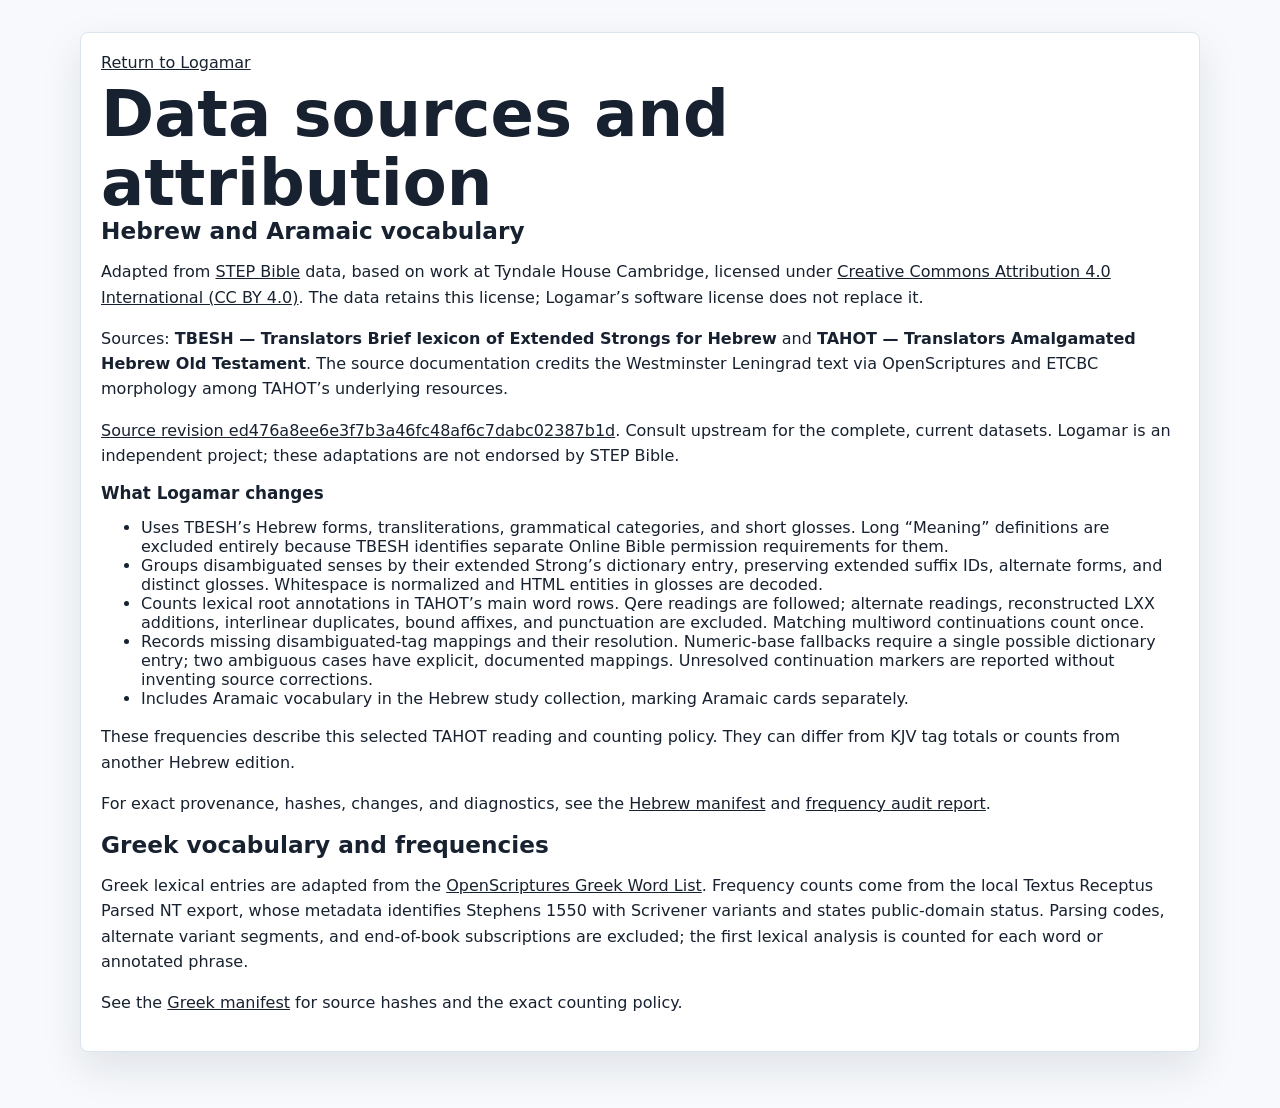
==== docs/data-sources.html @ 31c0e8ee "add freq and heb datasets" ====
<!doctype html>
<html lang="en">
  <head>
    <meta charset="utf-8">
    <meta name="viewport" content="width=device-width, initial-scale=1">
    <title>Data sources and attribution — Logamar</title>
    <link rel="stylesheet" href="./css/styles.css">
  </head>
  <body>
    <main class="app-shell">
      <article class="panel">
        <a href="./index.html">Return to Logamar</a>
        <h1>Data sources and attribution</h1>
        <h2>Hebrew and Aramaic vocabulary</h2>
        <p>Adapted from <a href="https://www.STEPBible.org">STEP Bible</a> data, based on work at Tyndale House Cambridge, licensed under <a rel="license" href="https://creativecommons.org/licenses/by/4.0/">Creative Commons Attribution 4.0 International (CC BY 4.0)</a>. The data retains this license; Logamar’s software license does not replace it.</p>
        <p>Sources: <strong>TBESH — Translators Brief lexicon of Extended Strongs for Hebrew</strong> and <strong>TAHOT — Translators Amalgamated Hebrew Old Testament</strong>. The source documentation credits the Westminster Leningrad text via OpenScriptures and ETCBC morphology among TAHOT’s underlying resources.</p>
        <p><a href="https://github.com/STEPBible/STEPBible-Data/tree/ed476a8ee6e3f7b3a46fc48af6c7dabc02387b1d">Source revision ed476a8ee6e3f7b3a46fc48af6c7dabc02387b1d</a>. Consult upstream for the complete, current datasets. Logamar is an independent project; these adaptations are not endorsed by STEP Bible.</p>
        <h3>What Logamar changes</h3>
        <ul>
          <li>Uses TBESH’s Hebrew forms, transliterations, grammatical categories, and short glosses. Long “Meaning” definitions are excluded entirely because TBESH identifies separate Online Bible permission requirements for them.</li>
          <li>Groups disambiguated senses by their extended Strong’s dictionary entry, preserving extended suffix IDs, alternate forms, and distinct glosses. Whitespace is normalized and HTML entities in glosses are decoded.</li>
          <li>Counts lexical root annotations in TAHOT’s main word rows. Qere readings are followed; alternate readings, reconstructed LXX additions, interlinear duplicates, bound affixes, and punctuation are excluded. Matching multiword continuations count once.</li>
          <li>Records missing disambiguated-tag mappings and their resolution. Numeric-base fallbacks require a single possible dictionary entry; two ambiguous cases have explicit, documented mappings. Unresolved continuation markers are reported without inventing source corrections.</li>
          <li>Includes Aramaic vocabulary in the Hebrew study collection, marking Aramaic cards separately.</li>
        </ul>
        <p>These frequencies describe this selected TAHOT reading and counting policy. They can differ from KJV tag totals or counts from another Hebrew edition.</p>
        <p>For exact provenance, hashes, changes, and diagnostics, see the <a href="./data/generated/hebrew-manifest.json">Hebrew manifest</a> and <a href="./data/generated/hebrew-frequency-report.json">frequency audit report</a>.</p>
        <h2>Greek vocabulary and frequencies</h2>
        <p>Greek lexical entries are adapted from the <a href="https://github.com/openscriptures/GreekResources">OpenScriptures Greek Word List</a>. Frequency counts come from the local Textus Receptus Parsed NT export, whose metadata identifies Stephens 1550 with Scrivener variants and states public-domain status. Parsing codes, alternate variant segments, and end-of-book subscriptions are excluded; the first lexical analysis is counted for each word or annotated phrase.</p>
        <p>See the <a href="./data/generated/data-manifest.json">Greek manifest</a> for source hashes and the exact counting policy.</p>
      </article>
    </main>
  </body>
</html>
---- docs/css/styles.css ----
:root {
  color-scheme: light;
  --bg: #f7f9fc;
  --panel: #ffffff;
  --panel-soft: #edf6f4;
  --text: #17212f;
  --muted: #5d6b7d;
  --line: #dce4ee;
  --primary: #1f7a8c;
  --primary-dark: #155d70;
  --accent: #f4b63f;
  --danger: #c44949;
  --success: #287a4b;
  --shadow: 0 16px 40px rgba(23, 33, 47, 0.1);
  font-family: Inter, ui-sans-serif, system-ui, -apple-system, BlinkMacSystemFont, "Segoe UI", sans-serif;
}

* {
  box-sizing: border-box;
}

body {
  margin: 0;
  min-height: 100vh;
  background: var(--bg);
  color: var(--text);
}

button,
input,
select,
textarea {
  font: inherit;
}

a {
  color: inherit;
}

.app-header {
  position: sticky;
  top: 0;
  z-index: 10;
  display: flex;
  align-items: center;
  justify-content: space-between;
  gap: 24px;
  padding: 14px clamp(16px, 4vw, 48px);
  background: rgba(255, 255, 255, 0.92);
  border-bottom: 1px solid var(--line);
  backdrop-filter: blur(14px);
}

.brand {
  display: inline-flex;
  align-items: center;
  gap: 12px;
  text-decoration: none;
}

.brand-mark {
  display: grid;
  width: 42px;
  height: 42px;
  place-items: center;
  border-radius: 8px;
  background: var(--primary);
  color: white;
  font-family: Georgia, "Times New Roman", serif;
  font-size: 1.45rem;
  font-weight: 700;
}

.brand strong,
.brand small {
  display: block;
}

.brand small {
  margin-top: 2px;
  color: var(--muted);
  font-size: 0.78rem;
}

.top-nav {
  display: flex;
  flex-wrap: wrap;
  gap: 8px;
  justify-content: flex-end;
}

.top-nav a {
  padding: 8px 10px;
  border-radius: 8px;
  color: var(--muted);
  font-size: 0.92rem;
  font-weight: 700;
  text-decoration: none;
}

.top-nav a:hover,
.top-nav a[aria-current="page"] {
  background: var(--panel-soft);
  color: var(--primary-dark);
}

.app-shell {
  width: min(1120px, calc(100% - 32px));
  margin: 0 auto;
  padding: 32px 0 56px;
}

.hero {
  display: grid;
  grid-template-columns: minmax(0, 1.35fr) minmax(280px, 0.65fr);
  gap: 24px;
  align-items: stretch;
  margin-bottom: 24px;
}

.hero-main,
.panel,
.flashcard,
.term-card {
  border: 1px solid var(--line);
  border-radius: 8px;
  background: var(--panel);
  box-shadow: var(--shadow);
}

.hero-main {
  padding: clamp(24px, 4vw, 42px);
}

.eyebrow {
  color: var(--primary-dark);
  font-size: 0.82rem;
  font-weight: 800;
  letter-spacing: 0;
  text-transform: uppercase;
}

h1,
h2,
h3 {
  margin: 0;
  line-height: 1.08;
}

h1 {
  max-width: 760px;
  margin-top: 8px;
  font-size: clamp(2.15rem, 5vw, 4.1rem);
}

h2 {
  font-size: 1.45rem;
}

h3 {
  font-size: 1.05rem;
}

p {
  line-height: 1.58;
}

.lead {
  max-width: 680px;
  color: var(--muted);
  font-size: 1.08rem;
}

.actions,
.card-actions,
.form-actions {
  display: flex;
  flex-wrap: wrap;
  gap: 10px;
  align-items: center;
}

.button,
button {
  min-height: 42px;
  border: 0;
  border-radius: 8px;
  padding: 10px 15px;
  background: var(--primary);
  color: white;
  cursor: pointer;
  font-weight: 800;
  text-decoration: none;
}

.button.secondary,
button.secondary {
  border: 1px solid var(--line);
  background: white;
  color: var(--text);
}

.button.warning,
button.warning {
  background: var(--accent);
  color: #342200;
}

.button.danger,
button.danger {
  background: var(--danger);
}

button:disabled {
  cursor: not-allowed;
  opacity: 0.55;
}

.stats-grid,
.option-grid,
.term-grid {
  display: grid;
  gap: 16px;
}

.stats-grid {
  grid-template-columns: repeat(4, minmax(0, 1fr));
  margin: 24px 0;
}

.stat,
.panel {
  padding: 20px;
}

.stat {
  border-radius: 8px;
  background: var(--panel);
  border: 1px solid var(--line);
}

.stat strong {
  display: block;
  font-size: 1.9rem;
}

.stat span {
  color: var(--muted);
  font-size: 0.92rem;
}

.setup-form {
  display: grid;
  gap: 20px;
}

.option-grid {
  grid-template-columns: repeat(3, minmax(0, 1fr));
}

.field {
  display: grid;
  gap: 7px;
}

.field label,
.checkbox-group legend {
  color: var(--text);
  font-size: 0.9rem;
  font-weight: 800;
}

.field input,
.field select,
.field textarea {
  width: 100%;
  min-height: 42px;
  border: 1px solid var(--line);
  border-radius: 8px;
  padding: 10px 12px;
  background: white;
  color: var(--text);
}

.checkbox-group {
  margin: 0;
  padding: 0;
  border: 0;
}

.checkboxes {
  display: flex;
  flex-wrap: wrap;
  gap: 10px;
  margin-top: 8px;
}

.check-pill {
  display: inline-flex;
  align-items: center;
  gap: 7px;
  min-height: 40px;
  padding: 8px 11px;
  border: 1px solid var(--line);
  border-radius: 8px;
  background: white;
}

.session-layout {
  display: grid;
  grid-template-columns: minmax(0, 1fr) 280px;
  gap: 22px;
  align-items: start;
}

.flashcard {
  min-height: 420px;
  padding: clamp(20px, 5vw, 44px);
  display: grid;
  gap: 18px;
  align-content: center;
  text-align: center;
}

.lemma {
  font-family: "SBL BibLit", "SBL Greek", "SBL Hebrew", Georgia, "Times New Roman", serif;
  font-size: clamp(3rem, 10vw, 6.4rem);
  line-height: 1;
}

.hebrew {
  direction: rtl;
}

.term-meta {
  display: flex;
  flex-wrap: wrap;
  gap: 8px;
  justify-content: center;
  color: var(--muted);
}

.tag {
  border-radius: 999px;
  background: var(--panel-soft);
  padding: 5px 9px;
  font-size: 0.82rem;
  font-weight: 800;
}

.answer {
  margin: 0 auto;
  max-width: 640px;
  color: var(--text);
  font-size: 1.3rem;
  font-weight: 800;
}

.hint {
  margin: 0;
  color: var(--muted);
}

.progress-list {
  display: grid;
  gap: 10px;
  margin-top: 14px;
}

.progress-row,
.term-row {
  display: grid;
  grid-template-columns: 90px minmax(0, 1fr) 110px 110px;
  gap: 10px;
  align-items: center;
  padding: 12px;
  border: 1px solid var(--line);
  border-radius: 8px;
  background: white;
}

.muted {
  color: var(--muted);
}

.empty-state,
.loading-panel {
  padding: 42px;
  border: 1px dashed var(--line);
  border-radius: 8px;
  background: white;
  text-align: center;
}

.notice {
  padding: 12px 14px;
  border-radius: 8px;
  background: #fff7df;
  color: #6e4a00;
}

.test-results {
  display: grid;
  gap: 8px;
  margin-top: 18px;
  font-family: ui-monospace, SFMono-Regular, Consolas, "Liberation Mono", monospace;
  font-size: 0.92rem;
}

.pass {
  color: var(--success);
}

.fail {
  color: var(--danger);
}

@media (max-width: 860px) {
  .app-header,
  .hero,
  .session-layout {
    grid-template-columns: 1fr;
  }

  .app-header {
    align-items: flex-start;
  }

  .stats-grid,
  .option-grid {
    grid-template-columns: repeat(2, minmax(0, 1fr));
  }

  .progress-row,
  .term-row {
    grid-template-columns: 1fr;
  }
}

@media (max-width: 560px) {
  .stats-grid,
  .option-grid {
    grid-template-columns: 1fr;
  }

  .top-nav {
    justify-content: flex-start;
  }
}
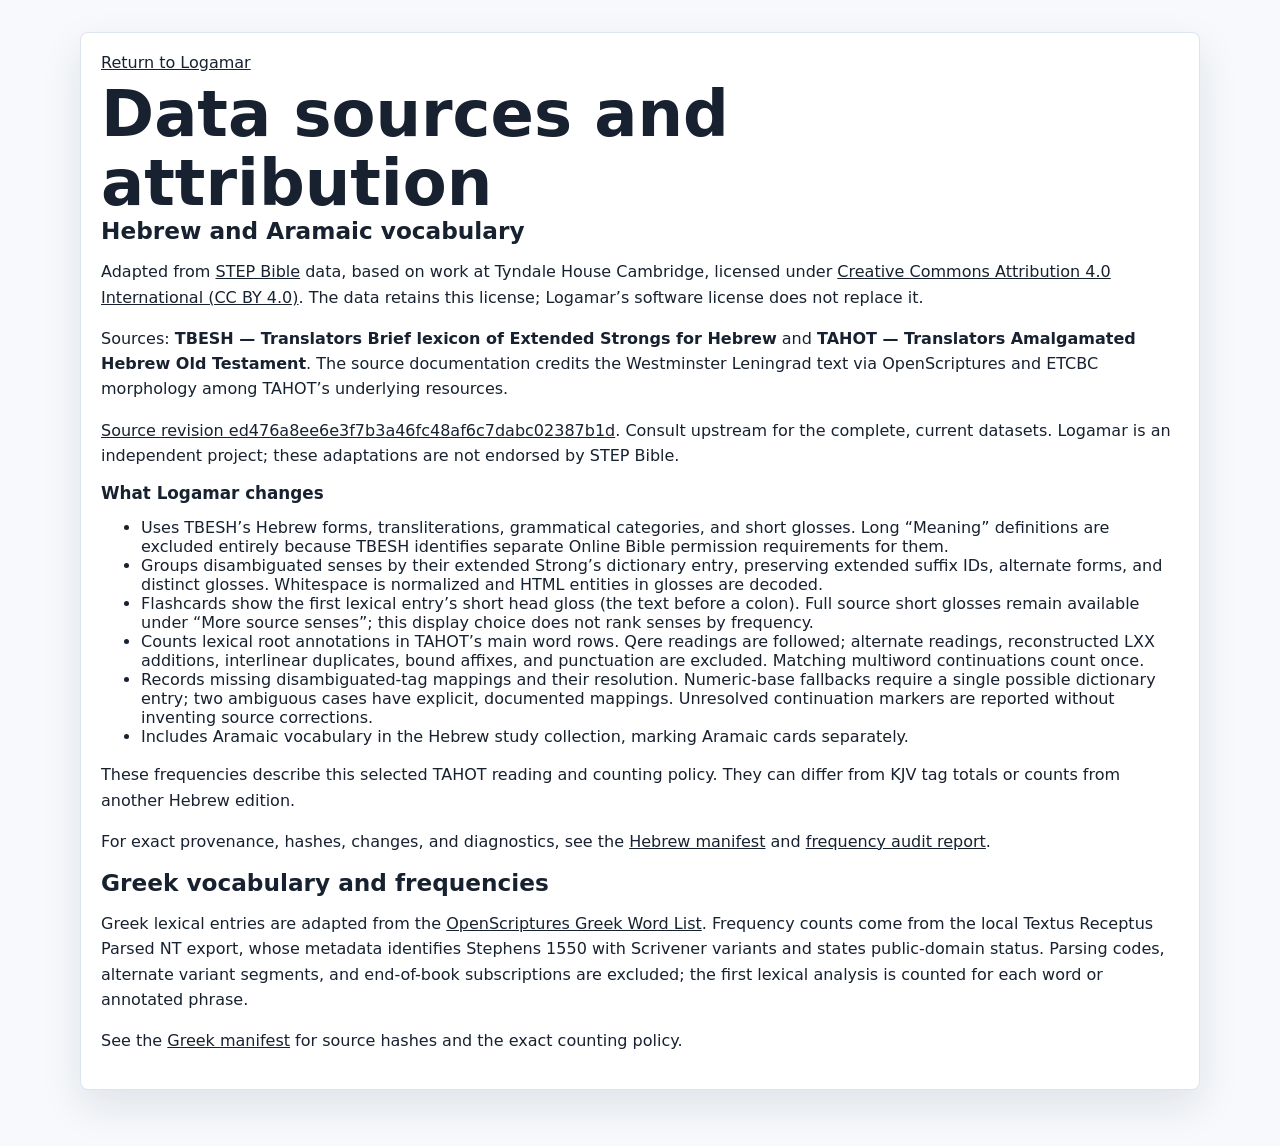
==== commit 6f2f5853: "improved progress report, test pooling, cleaner Heb glosses" ====
--- a/docs/data-sources.html
+++ b/docs/data-sources.html
@@ -19,6 +19,7 @@
         <ul>
           <li>Uses TBESH’s Hebrew forms, transliterations, grammatical categories, and short glosses. Long “Meaning” definitions are excluded entirely because TBESH identifies separate Online Bible permission requirements for them.</li>
           <li>Groups disambiguated senses by their extended Strong’s dictionary entry, preserving extended suffix IDs, alternate forms, and distinct glosses. Whitespace is normalized and HTML entities in glosses are decoded.</li>
+          <li>Flashcards show the first lexical entry’s short head gloss (the text before a colon). Full source short glosses remain available under “More source senses”; this display choice does not rank senses by frequency.</li>
           <li>Counts lexical root annotations in TAHOT’s main word rows. Qere readings are followed; alternate readings, reconstructed LXX additions, interlinear duplicates, bound affixes, and punctuation are excluded. Matching multiword continuations count once.</li>
           <li>Records missing disambiguated-tag mappings and their resolution. Numeric-base fallbacks require a single possible dictionary entry; two ambiguous cases have explicit, documented mappings. Unresolved continuation markers are reported without inventing source corrections.</li>
           <li>Includes Aramaic vocabulary in the Hebrew study collection, marking Aramaic cards separately.</li>
--- a/docs/css/styles.css
+++ b/docs/css/styles.css
@@ -15,6 +15,73 @@
   font-family: Inter, ui-sans-serif, system-ui, -apple-system, BlinkMacSystemFont, "Segoe UI", sans-serif;
 }
 
+[hidden] { display: none !important; }
+.source-senses { text-align: left; max-width: 480px; margin: 16px auto; color: var(--muted); }
+.source-senses summary { cursor: pointer; }
+.source-senses li { margin: 8px 0; }
+.report-heading { display: flex; align-items: end; justify-content: space-between; gap: 24px; }
+.report-heading h1 { font-size: clamp(2rem, 4vw, 3.3rem); }
+.report-heading .field { min-width: 210px; }
+.report-charts { display: grid; grid-template-columns: minmax(260px, 0.8fr) minmax(0, 1.2fr); gap: 20px; }
+.report-charts .panel { min-width: 0; }
+.report-section { margin-top: 24px; }
+.progress-donut { width: 190px; height: 190px; border-radius: 50%; margin: 24px auto; padding: 24px; }
+.progress-donut > div { height: 100%; border-radius: 50%; background: var(--panel); display: flex; flex-direction: column; align-items: center; justify-content: center; }
+.progress-donut strong { font-size: 2.3rem; }
+.progress-donut span { color: var(--muted); }
+.chart-legend { display: flex; flex-wrap: wrap; gap: 12px 18px; font-size: 0.9rem; margin-top: 14px; }
+.chart-legend span { display: inline-flex; align-items: center; gap: 5px; }
+.chart-legend i { display: inline-block; width: 11px; height: 11px; border-radius: 3px; }
+.activity-chart { display: grid; grid-template-columns: repeat(14, minmax(0, 1fr)); gap: 6px; padding-top: 20px; }
+.activity-day { min-width: 0; text-align: center; border-radius: 4px; }
+.activity-day:focus, .activity-day:hover { outline: 2px solid var(--primary); outline-offset: 2px; }
+.activity-value { font-size: 0.75rem; color: var(--muted); }
+.activity-track { height: 165px; display: flex; align-items: end; margin-top: 8px; background: var(--bg); border-bottom: 1px solid var(--line); }
+.activity-bars { width: 100%; display: flex; flex-direction: column; overflow: hidden; border-radius: 4px 4px 0 0; }
+.activity-day small { display: block; height: 35px; margin-top: 8px; font-size: 0.65rem; white-space: nowrap; }
+.pool-grid { display: grid; grid-template-columns: repeat(4, minmax(0, 1fr)); gap: 16px; margin-top: 20px; }
+.pool-card { background: var(--bg); border: 1px solid var(--line); border-radius: 8px; padding: 16px; }
+.pool-number { display: block; font-size: 2rem; margin-top: 12px; }
+.pool-card p { min-height: 50px; }
+.pool-card .button { display: inline-block; }
+.language-progress { padding: 20px 0; border-bottom: 1px solid var(--line); }
+.language-progress progress { width: 100%; height: 15px; accent-color: var(--primary); }
+.language-progress p { margin: 10px 0; }
+.milestone { display: flex; justify-content: space-between; align-items: center; gap: 20px; }
+.milestone > strong { white-space: nowrap; font-size: 1.8rem; color: var(--primary-dark); }
+.report-toolbar { display: flex; align-items: end; gap: 14px; flex-wrap: wrap; margin-top: 22px; }
+.report-toolbar .field { flex: 1; min-width: 180px; }
+.selection-actions { margin: 20px 0; }
+.table-scroll { max-height: 680px; overflow: auto; }
+.report-gloss { display: -webkit-box; -webkit-line-clamp: 2; -webkit-box-orient: vertical; overflow: hidden; }
+.report-table thead { position: sticky; top: 0; background: var(--panel); z-index: 1; }
+.report-table { width: 100%; border-collapse: collapse; text-align: left; font-size: 0.92rem; }
+.report-table caption { text-align: left; padding: 12px 0; color: var(--muted); }
+.report-table th, .report-table td { padding: 14px 10px; border-bottom: 1px solid var(--line); }
+.report-table th { font-size: 0.8rem; color: var(--muted); white-space: nowrap; }
+.report-table td:nth-child(2) { min-width: 220px; max-width: 450px; overflow-wrap: anywhere; }
+.report-table td:nth-child(2) strong { font-size: 1.2rem; }
+.report-table input[type="checkbox"] { width: 20px; height: 20px; accent-color: var(--primary); }
+.status-badge { display: inline-block; padding: 5px 8px; border-radius: 5px; background: var(--bg); white-space: nowrap; }
+.status-strong { background: #e6f2e9; color: #185735; }
+.status-learning { background: #e3f1f5; color: #155d70; }
+.status-revisit { background: #fbeaea; color: #9d2e2e; }
+.pagination { display: flex; align-items: center; justify-content: space-between; gap: 12px; margin-top: 20px; }
+.pagination span { font-size: 0.85rem; color: var(--muted); }
+@media (max-width: 860px) {
+  .stats-grid.report-stats { grid-template-columns: repeat(2, minmax(0, 1fr)); }
+  .report-charts { grid-template-columns: 1fr; }
+  .pool-grid { grid-template-columns: repeat(2, minmax(0, 1fr)); }
+  .report-heading { align-items: stretch; flex-direction: column; }
+}
+@media (max-width: 560px) {
+  .report-stats .stat { padding: 14px; }
+  .report-stats .stat strong { font-size: 1.35rem; }
+  .pool-grid { grid-template-columns: 1fr; }
+  .milestone { align-items: start; flex-direction: column; }
+  .activity-chart { gap: 3px; }
+}
+
 * {
   box-sizing: border-box;
 }
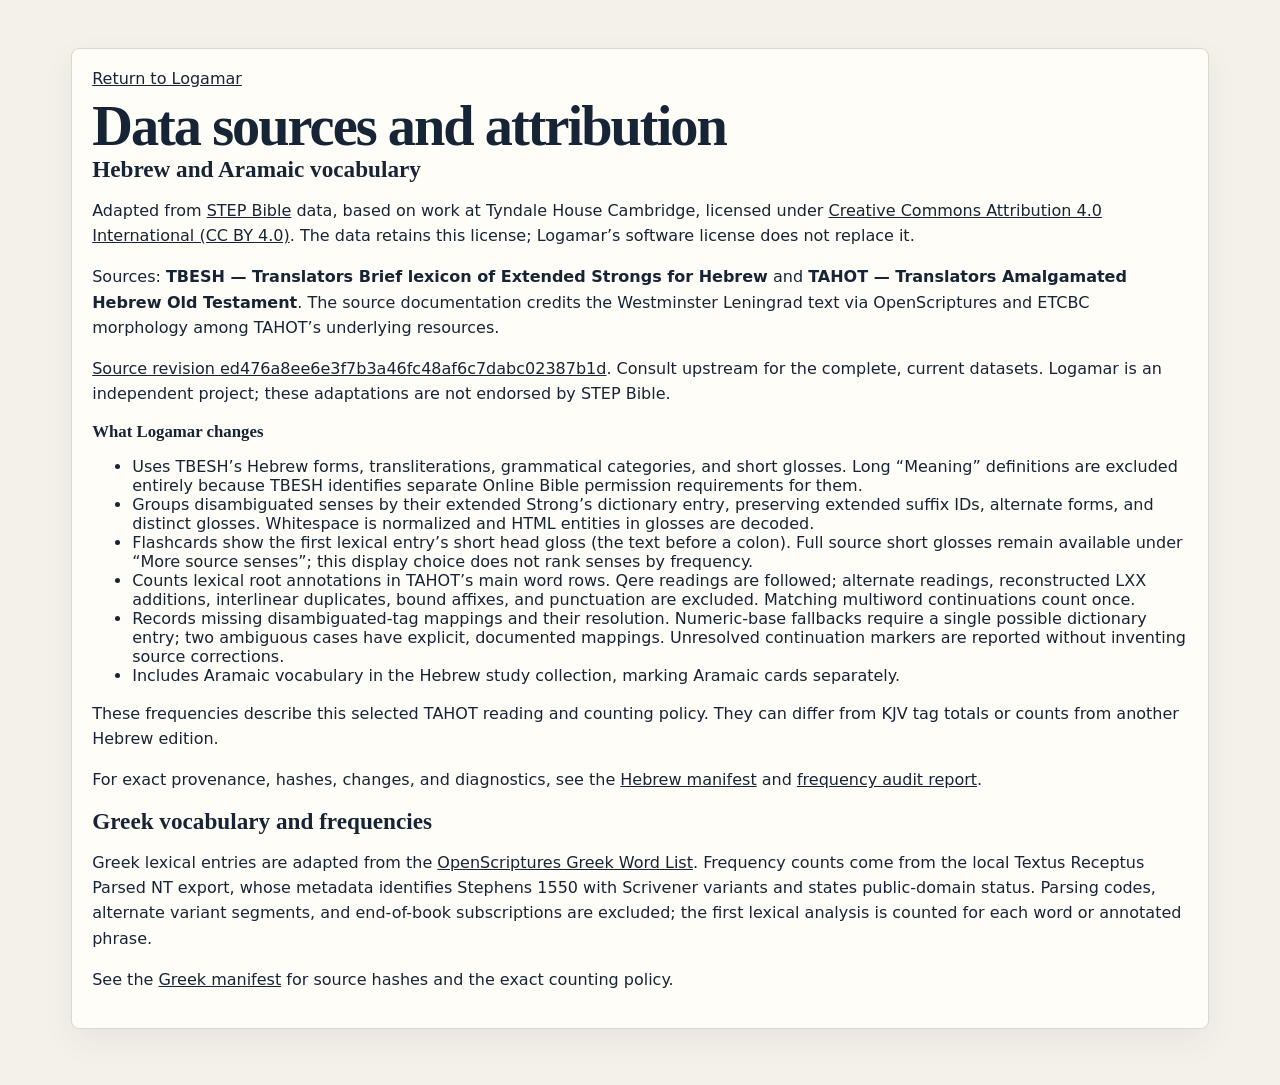
==== commit 8e12ed94: "update styling" ====
--- a/docs/data-sources.html
+++ b/docs/data-sources.html
@@ -4,6 +4,9 @@
     <meta charset="utf-8">
     <meta name="viewport" content="width=device-width, initial-scale=1">
     <title>Data sources and attribution — Logamar</title>
+    <meta name="theme-color" content="#173b65">
+    <link rel="icon" href="./icons/logo.svg" type="image/svg+xml">
+    <link rel="apple-touch-icon" href="./icons/apple-touch-icon.png">
     <link rel="stylesheet" href="./css/styles.css">
   </head>
   <body>
--- a/docs/css/styles.css
+++ b/docs/css/styles.css
@@ -1,17 +1,18 @@
 :root {
   color-scheme: light;
-  --bg: #f7f9fc;
-  --panel: #ffffff;
-  --panel-soft: #edf6f4;
-  --text: #17212f;
-  --muted: #5d6b7d;
-  --line: #dce4ee;
-  --primary: #1f7a8c;
-  --primary-dark: #155d70;
-  --accent: #f4b63f;
-  --danger: #c44949;
-  --success: #287a4b;
-  --shadow: 0 16px 40px rgba(23, 33, 47, 0.1);
+  --bg: #f4f1e9;
+  --panel: #fffdf8;
+  --panel-soft: #e5edf6;
+  --text: #172435;
+  --muted: #647080;
+  --line: #dcd8ce;
+  --primary: #245f9e;
+  --primary-dark: #173b65;
+  --primary-light: #92b4d8;
+  --accent: #d8e6f5;
+  --danger: #a3483b;
+  --success: #245f9e;
+  --shadow: 0 12px 32px rgba(23, 43, 65, 0.06);
   font-family: Inter, ui-sans-serif, system-ui, -apple-system, BlinkMacSystemFont, "Segoe UI", sans-serif;
 }
 
@@ -63,8 +64,8 @@
 .report-table td:nth-child(2) strong { font-size: 1.2rem; }
 .report-table input[type="checkbox"] { width: 20px; height: 20px; accent-color: var(--primary); }
 .status-badge { display: inline-block; padding: 5px 8px; border-radius: 5px; background: var(--bg); white-space: nowrap; }
-.status-strong { background: #e6f2e9; color: #185735; }
-.status-learning { background: #e3f1f5; color: #155d70; }
+.status-strong { background: var(--primary); color: var(--panel); }
+.status-learning { background: var(--panel-soft); color: var(--primary-dark); }
 .status-revisit { background: #fbeaea; color: #9d2e2e; }
 .pagination { display: flex; align-items: center; justify-content: space-between; gap: 12px; margin-top: 20px; }
 .pagination span { font-size: 0.85rem; color: var(--muted); }
@@ -105,17 +106,18 @@
 }
 
 .app-header {
-  position: sticky;
-  top: 0;
+  position: fixed;
+  inset: 0 auto 0 0;
+  width: 238px;
   z-index: 10;
   display: flex;
-  align-items: center;
-  justify-content: space-between;
+  flex-direction: column;
+  align-items: stretch;
+  justify-content: flex-start;
   gap: 24px;
-  padding: 14px clamp(16px, 4vw, 48px);
-  background: rgba(255, 255, 255, 0.92);
-  border-bottom: 1px solid var(--line);
-  backdrop-filter: blur(14px);
+  padding: 34px 22px 24px;
+  background: var(--primary-dark);
+  color: var(--panel);
 }
 
 .brand {
@@ -143,39 +145,47 @@
   display: block;
 }
 
+.brand strong { font-family: Georgia, "Times New Roman", serif; font-size: 1.35rem; }
+
 .brand small {
   margin-top: 2px;
-  color: var(--muted);
-  font-size: 0.78rem;
+  color: #c1d3e7;
+  font-size: 0.68rem;
+  line-height: 1.5;
 }
 
 .top-nav {
   display: flex;
   flex-wrap: wrap;
   gap: 8px;
-  justify-content: flex-end;
+  flex-direction: column;
+  margin-top: 38px;
 }
 
 .top-nav a {
-  padding: 8px 10px;
-  border-radius: 8px;
-  color: var(--muted);
+  padding: 12px 13px;
+  border-radius: 6px;
+  color: #c1d3e7;
   font-size: 0.92rem;
-  font-weight: 700;
+  font-weight: 600;
   text-decoration: none;
 }
 
 .top-nav a:hover,
 .top-nav a[aria-current="page"] {
-  background: var(--panel-soft);
-  color: var(--primary-dark);
+  background: #ffffff1a;
+  color: var(--panel);
 }
 
 .app-shell {
-  width: min(1120px, calc(100% - 32px));
+  width: min(1240px, 100%);
   margin: 0 auto;
-  padding: 32px 0 56px;
-}
+  padding: 48px clamp(24px, 4vw, 64px) 56px;
+}
+
+.app-header ~ .app-shell { width: calc(100% - 238px); margin-left: 238px; margin-right: 0; }
+footer.app-shell { padding-top: 0; font-size: 0.8rem; }
+footer a { text-underline-offset: 3px; }
 
 .hero {
   display: grid;
@@ -197,13 +207,20 @@
 
 .hero-main {
   padding: clamp(24px, 4vw, 42px);
-}
+  background: var(--primary);
+  color: var(--panel);
+  border-color: var(--primary);
+}
+
+.hero-main .eyebrow, .hero-main .lead { color: #dae7f4; }
+.hero-main .button { background: var(--panel); color: var(--primary-dark); }
+.hero-main .button.secondary { background: transparent; color: var(--panel); border-color: #ffffff70; }
 
 .eyebrow {
   color: var(--primary-dark);
-  font-size: 0.82rem;
+  font-size: 0.7rem;
   font-weight: 800;
-  letter-spacing: 0;
+  letter-spacing: 0.12em;
   text-transform: uppercase;
 }
 
@@ -212,12 +229,14 @@
 h3 {
   margin: 0;
   line-height: 1.08;
+  font-family: Georgia, "Times New Roman", serif;
 }
 
 h1 {
   max-width: 760px;
   margin-top: 8px;
-  font-size: clamp(2.15rem, 5vw, 4.1rem);
+  font-size: clamp(2.15rem, 4.4vw, 3.6rem);
+  letter-spacing: -0.035em;
 }
 
 h2 {
@@ -256,26 +275,34 @@
   background: var(--primary);
   color: white;
   cursor: pointer;
-  font-weight: 800;
+  font-weight: 700;
   text-decoration: none;
-}
+  transition: background 0.15s, border-color 0.15s, transform 0.15s;
+}
+
+button:hover:not(:disabled), .button:hover { filter: brightness(0.96); }
+:focus-visible { outline: 3px solid var(--primary-light); outline-offset: 3px; }
+#app:focus { outline: none; }
+input[type="checkbox"], input[type="radio"] { accent-color: var(--primary); }
 
 .button.secondary,
 button.secondary {
   border: 1px solid var(--line);
-  background: white;
-  color: var(--text);
+  background: transparent;
+  color: var(--primary-dark);
 }
 
 .button.warning,
 button.warning {
   background: var(--accent);
-  color: #342200;
+  color: var(--primary-dark);
 }
 
 .button.danger,
 button.danger {
-  background: var(--danger);
+  background: #f5e8e3;
+  border: 1px solid #d6b3aa;
+  color: #87392e;
 }
 
 button:disabled {
@@ -293,6 +320,8 @@
 .stats-grid {
   grid-template-columns: repeat(4, minmax(0, 1fr));
   margin: 24px 0;
+  gap: 0;
+  border-block: 1px solid var(--line);
 }
 
 .stat,
@@ -301,14 +330,21 @@
 }
 
 .stat {
-  border-radius: 8px;
-  background: var(--panel);
-  border: 1px solid var(--line);
-}
+  border-radius: 0;
+  background: transparent;
+  border: 0;
+  border-right: 1px solid var(--line);
+}
+
+.stat:last-child { border-right: 0; }
+.report-stats .stat:nth-child(-n+4) { border-bottom: 1px solid var(--line); }
+.report-stats .stat:nth-child(4) { border-right: 0; }
 
 .stat strong {
   display: block;
   font-size: 1.9rem;
+  font-family: Georgia, "Times New Roman", serif;
+  color: var(--primary-dark);
 }
 
 .stat span {
@@ -345,7 +381,7 @@
   border: 1px solid var(--line);
   border-radius: 8px;
   padding: 10px 12px;
-  background: white;
+  background: var(--panel);
   color: var(--text);
 }
 
@@ -370,8 +406,10 @@
   padding: 8px 11px;
   border: 1px solid var(--line);
   border-radius: 8px;
-  background: white;
-}
+  background: var(--panel);
+}
+
+.check-pill:has(input:checked) { border-color: var(--primary-light); background: var(--panel-soft); color: var(--primary-dark); }
 
 .session-layout {
   display: grid;
@@ -418,7 +456,7 @@
 .answer {
   margin: 0 auto;
   max-width: 640px;
-  color: var(--text);
+  color: var(--primary);
   font-size: 1.3rem;
   font-weight: 800;
 }
@@ -443,7 +481,7 @@
   padding: 12px;
   border: 1px solid var(--line);
   border-radius: 8px;
-  background: white;
+  background: var(--panel);
 }
 
 .muted {
@@ -455,16 +493,25 @@
   padding: 42px;
   border: 1px dashed var(--line);
   border-radius: 8px;
-  background: white;
+  background: var(--panel);
   text-align: center;
 }
 
 .notice {
   padding: 12px 14px;
   border-radius: 8px;
-  background: #fff7df;
-  color: #6e4a00;
-}
+  background: var(--panel-soft);
+  color: var(--primary-dark);
+}
+
+.install-button { margin-top: auto; background: #ffffff15; border: 1px solid #ffffff65; color: var(--panel); }
+.offline-status { margin-top: auto; color: #c1d3e7; font-size: 0.75rem; }
+.install-button:not([hidden]) + .offline-status { margin-top: 0; }
+.pwa-update { padding: 16px; border: 1px solid var(--primary-light); background: var(--panel-soft); border-radius: 8px; margin-bottom: 20px; }
+.pwa-update p { margin: 0 0 10px; }
+.install-dialog { background: var(--panel); color: var(--text); border: 1px solid var(--line); border-radius: 12px; padding: 28px; width: min(440px, calc(100% - 32px)); }
+.install-dialog::backdrop { background: #17243580; }
+.install-dialog h2 { margin-bottom: 16px; }
 
 .test-results {
   display: grid;
@@ -490,8 +537,23 @@
   }
 
   .app-header {
-    align-items: flex-start;
+    position: sticky;
+    inset: 0 auto auto;
+    width: 100%;
+    padding: 16px 22px;
+    flex-direction: row;
+    flex-wrap: wrap;
+    align-items: center;
+    gap: 16px;
   }
+  .app-header ~ .app-shell { width: 100%; margin: 0; }
+  .top-nav { margin: 0; flex-direction: row; flex: 1; justify-content: flex-end; gap: 3px; }
+  .top-nav a { padding: 8px 9px; font-size: 0.8rem; }
+  .offline-status { display: none; }
+  .install-button { margin: 0; min-height: 34px; font-size: 0.8rem; }
+  .report-stats .stat:nth-child(even) { border-right: 0; }
+  .report-stats .stat { border-bottom: 1px solid var(--line); }
+  .report-stats .stat:nth-last-child(-n+2) { border-bottom: 0; }
 
   .stats-grid,
   .option-grid {
@@ -509,8 +571,19 @@
   .option-grid {
     grid-template-columns: 1fr;
   }
+  .stats-grid { grid-template-columns: repeat(2, minmax(0, 1fr)); }
 
   .top-nav {
     justify-content: flex-start;
+    flex-basis: 100%;
   }
-}
+  .app-shell { padding: 28px 16px 40px; }
+  .app-header { padding: 14px 16px; }
+  .brand { flex: 1; }
+  .install-button { order: 0; }
+  .top-nav { order: 1; }
+  .hero-main { padding: 26px; }
+  .stat { border-bottom: 1px solid var(--line); border-right: 1px solid var(--line); }
+  .stat:nth-child(even) { border-right: 0; }
+  .stat:nth-last-child(-n+2) { border-bottom: 0; }
+}
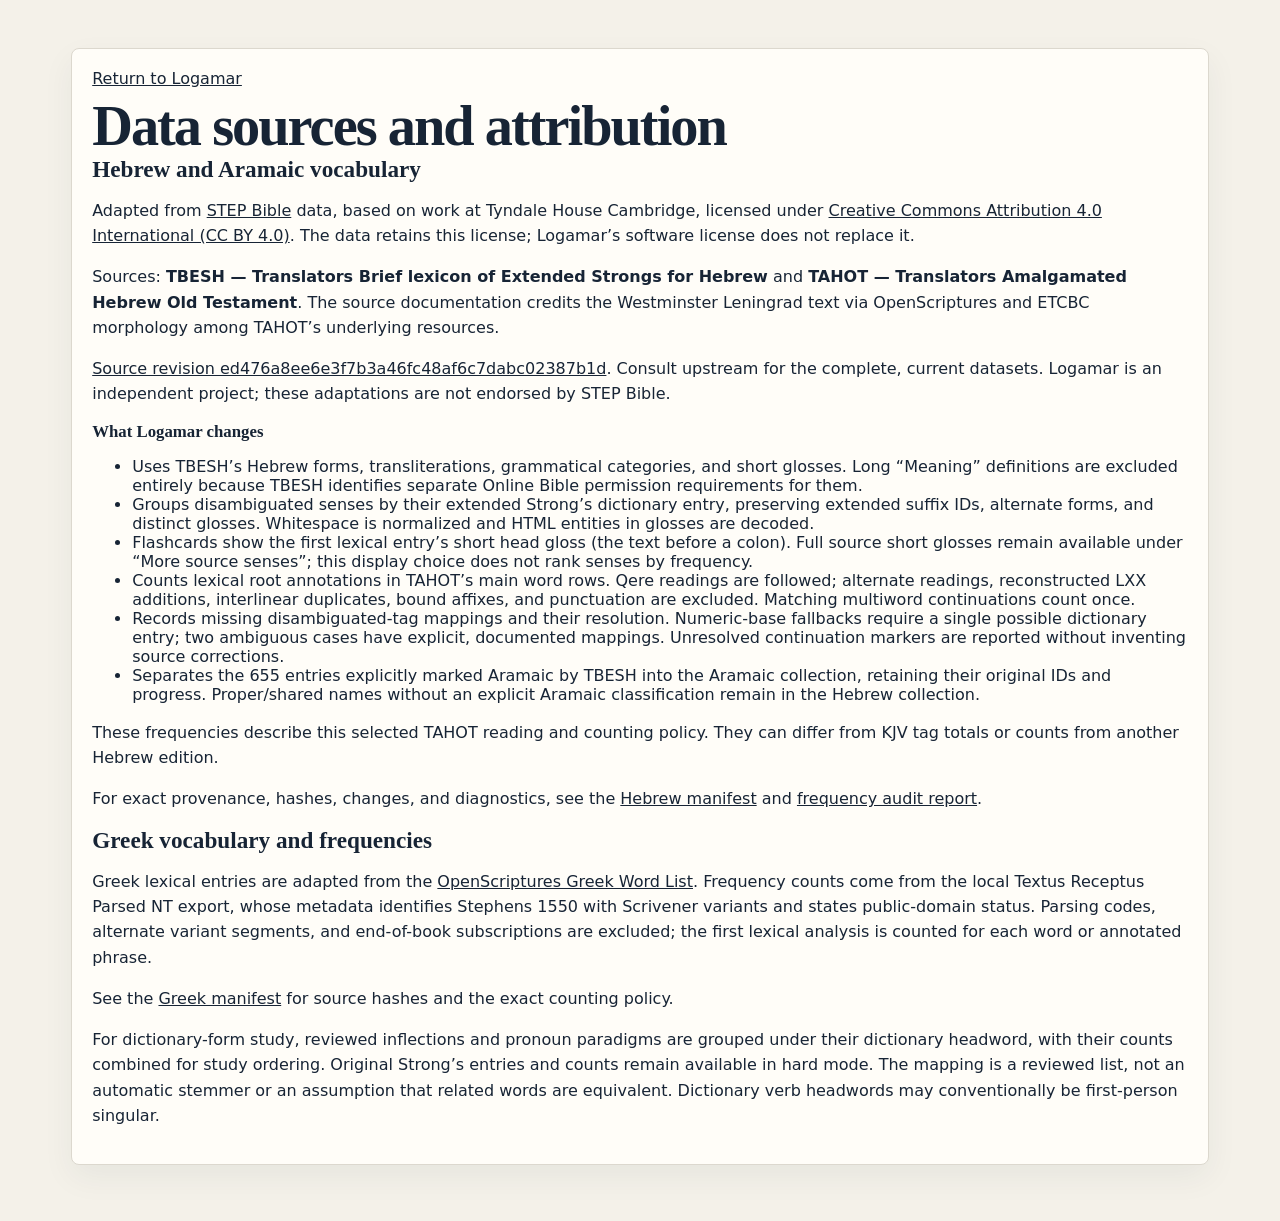
==== commit c8150da6: "Split out aramaic, greek hard-vs-normal modes" ====
--- a/docs/data-sources.html
+++ b/docs/data-sources.html
@@ -25,13 +25,14 @@
           <li>Flashcards show the first lexical entry’s short head gloss (the text before a colon). Full source short glosses remain available under “More source senses”; this display choice does not rank senses by frequency.</li>
           <li>Counts lexical root annotations in TAHOT’s main word rows. Qere readings are followed; alternate readings, reconstructed LXX additions, interlinear duplicates, bound affixes, and punctuation are excluded. Matching multiword continuations count once.</li>
           <li>Records missing disambiguated-tag mappings and their resolution. Numeric-base fallbacks require a single possible dictionary entry; two ambiguous cases have explicit, documented mappings. Unresolved continuation markers are reported without inventing source corrections.</li>
-          <li>Includes Aramaic vocabulary in the Hebrew study collection, marking Aramaic cards separately.</li>
+          <li>Separates the 655 entries explicitly marked Aramaic by TBESH into the Aramaic collection, retaining their original IDs and progress. Proper/shared names without an explicit Aramaic classification remain in the Hebrew collection.</li>
         </ul>
         <p>These frequencies describe this selected TAHOT reading and counting policy. They can differ from KJV tag totals or counts from another Hebrew edition.</p>
         <p>For exact provenance, hashes, changes, and diagnostics, see the <a href="./data/generated/hebrew-manifest.json">Hebrew manifest</a> and <a href="./data/generated/hebrew-frequency-report.json">frequency audit report</a>.</p>
         <h2>Greek vocabulary and frequencies</h2>
         <p>Greek lexical entries are adapted from the <a href="https://github.com/openscriptures/GreekResources">OpenScriptures Greek Word List</a>. Frequency counts come from the local Textus Receptus Parsed NT export, whose metadata identifies Stephens 1550 with Scrivener variants and states public-domain status. Parsing codes, alternate variant segments, and end-of-book subscriptions are excluded; the first lexical analysis is counted for each word or annotated phrase.</p>
         <p>See the <a href="./data/generated/data-manifest.json">Greek manifest</a> for source hashes and the exact counting policy.</p>
+        <p>For dictionary-form study, reviewed inflections and pronoun paradigms are grouped under their dictionary headword, with their counts combined for study ordering. Original Strong’s entries and counts remain available in hard mode. The mapping is a reviewed list, not an automatic stemmer or an assumption that related words are equivalent. Dictionary verb headwords may conventionally be first-person singular.</p>
       </article>
     </main>
   </body>
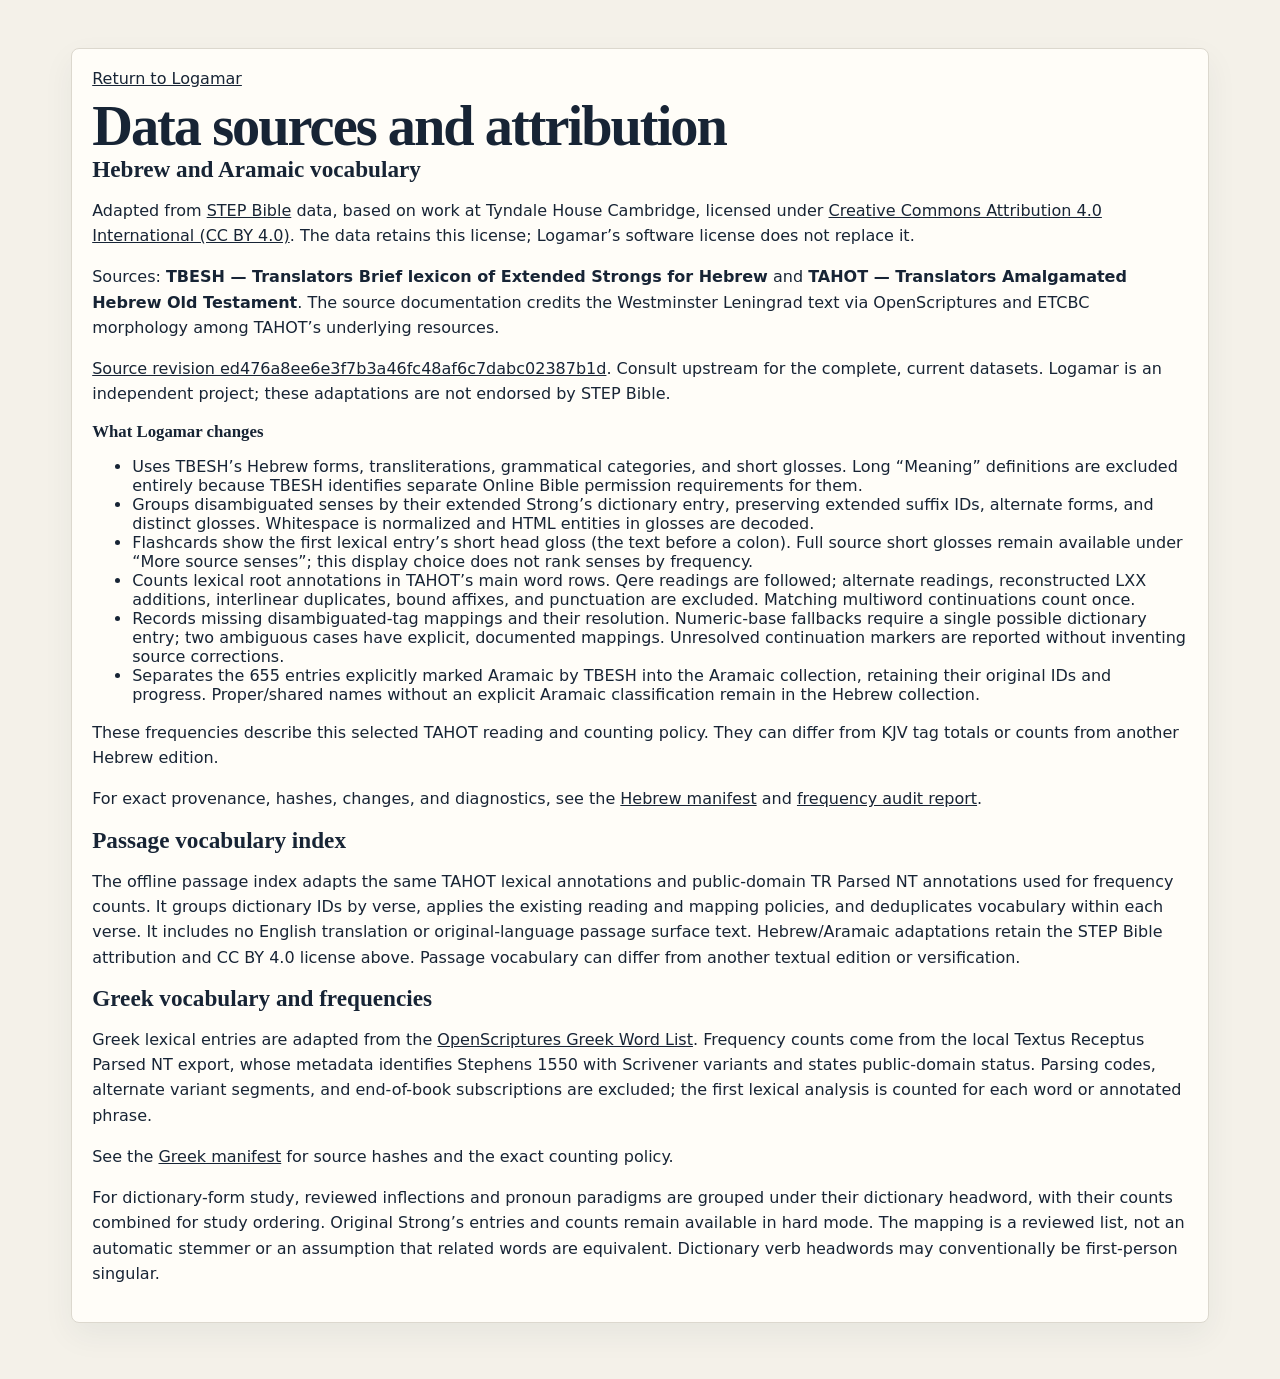
==== commit 1506eb56: "initial pool-builder capability" ====
--- a/docs/data-sources.html
+++ b/docs/data-sources.html
@@ -29,6 +29,8 @@
         </ul>
         <p>These frequencies describe this selected TAHOT reading and counting policy. They can differ from KJV tag totals or counts from another Hebrew edition.</p>
         <p>For exact provenance, hashes, changes, and diagnostics, see the <a href="./data/generated/hebrew-manifest.json">Hebrew manifest</a> and <a href="./data/generated/hebrew-frequency-report.json">frequency audit report</a>.</p>
+        <h2>Passage vocabulary index</h2>
+        <p>The offline passage index adapts the same TAHOT lexical annotations and public-domain TR Parsed NT annotations used for frequency counts. It groups dictionary IDs by verse, applies the existing reading and mapping policies, and deduplicates vocabulary within each verse. It includes no English translation or original-language passage surface text. Hebrew/Aramaic adaptations retain the STEP Bible attribution and CC BY 4.0 license above. Passage vocabulary can differ from another textual edition or versification.</p>
         <h2>Greek vocabulary and frequencies</h2>
         <p>Greek lexical entries are adapted from the <a href="https://github.com/openscriptures/GreekResources">OpenScriptures Greek Word List</a>. Frequency counts come from the local Textus Receptus Parsed NT export, whose metadata identifies Stephens 1550 with Scrivener variants and states public-domain status. Parsing codes, alternate variant segments, and end-of-book subscriptions are excluded; the first lexical analysis is counted for each word or annotated phrase.</p>
         <p>See the <a href="./data/generated/data-manifest.json">Greek manifest</a> for source hashes and the exact counting policy.</p>
--- a/docs/css/styles.css
+++ b/docs/css/styles.css
@@ -354,8 +354,19 @@
 
 .setup-form {
   display: grid;
-  gap: 20px;
-}
+  grid-template-columns: minmax(0, 2fr) minmax(240px, 1fr);
+  gap: 24px 32px;
+  align-items: start;
+}
+
+.setup-settings { display: grid; gap: 20px; min-width: 0; }
+.setup-settings .option-grid { grid-template-columns: repeat(2, minmax(0, 1fr)); align-items: start; }
+.setup-settings .field { align-content: start; }
+.setup-settings .field > span { font-weight: 700; }
+.setup-parts { min-width: 0; padding-left: 24px !important; border-left: 1px solid var(--line) !important; }
+.setup-parts .checkboxes { display: grid; grid-template-columns: 1fr; gap: 6px; }
+.setup-parts .check-pill { width: 100%; }
+.setup-form > .form-actions { grid-column: 1 / -1; }
 
 .option-grid {
   grid-template-columns: repeat(3, minmax(0, 1fr));
@@ -530,6 +541,9 @@
 }
 
 @media (max-width: 860px) {
+  .setup-form { grid-template-columns: 1fr; }
+  .setup-parts { padding-left: 0 !important; border-left: 0 !important; }
+  .setup-parts .checkboxes { grid-template-columns: repeat(2, minmax(0, 1fr)); }
   .app-header,
   .hero,
   .session-layout {
@@ -567,6 +581,8 @@
 }
 
 @media (max-width: 560px) {
+  .setup-settings .option-grid { grid-template-columns: 1fr; }
+  .setup-parts .checkboxes { grid-template-columns: 1fr; }
   .stats-grid,
   .option-grid {
     grid-template-columns: 1fr;
@@ -587,3 +603,29 @@
   .stat:nth-child(even) { border-right: 0; }
   .stat:nth-last-child(-n+2) { border-bottom: 0; }
 }
+
+@media print {
+  body.printing-pool-report .app-header, body.printing-pool-report footer, body.printing-pool-report #app .panel > :not(#pool-detail), body.printing-pool-report #pool-detail > :not(#pool-report-view), body.printing-pool-report #pool-report-view button { display: none !important; }
+  body.printing-pool-report #app, body.printing-pool-report .panel { padding: 0; margin: 0; max-width: none; box-shadow: none; }
+}
+
+@media print {
+  body.printing-exam-result .app-header, body.printing-exam-result footer, body.printing-exam-result #app .panel > :not(#exam-work), body.printing-exam-result #exam-result button { display: none !important; }
+  body.printing-exam-result #app, body.printing-exam-result .panel { margin: 0; padding: 0; max-width: none; box-shadow: none; }
+}
+
+.pool-panel table, .exam-panel table { width: 100%; border-collapse: collapse; text-align: left; margin: 1rem 0; }
+.pool-panel th, .pool-panel td, .exam-panel th, .exam-panel td { padding: .6rem; border-bottom: 1px solid var(--line); overflow-wrap: anywhere; }
+.pool-panel .table-wrap, #passage-preview, #pool-report-view, #exam-authoring, #exam-result { overflow-x: auto; }
+.pool-panel > label, #pool-detail > label, #passage-picker label { margin-top: .7rem; }
+.pool-panel button, .exam-panel button { margin: .35rem .35rem .35rem 0; }
+.pool-panel input[type="checkbox"] { width: 1.15rem; height: 1.15rem; }
+@media (max-width: 640px) { .pool-panel .actions, .exam-panel .actions { flex-wrap: wrap; } #passage-picker label { display: block; } }
+
+.pool-panel table, .exam-panel table { min-width: 480px; }
+.pool-panel th, .exam-panel th { white-space: nowrap; }
+.pool-panel td:first-child, .pool-panel td:nth-child(2), .exam-panel td:first-child { overflow-wrap: normal; }
+.pool-panel .table-wrap { max-height: 32rem; overflow: auto; }
+#passage-preview, #csv-preview { max-height: 36rem; overflow: auto; }
+#pool-detail > .field { margin-top: 1rem; }
+@media print { .pool-panel table, .exam-panel table { min-width: 0; } #pool-report-view, #exam-result { overflow: visible; } }
